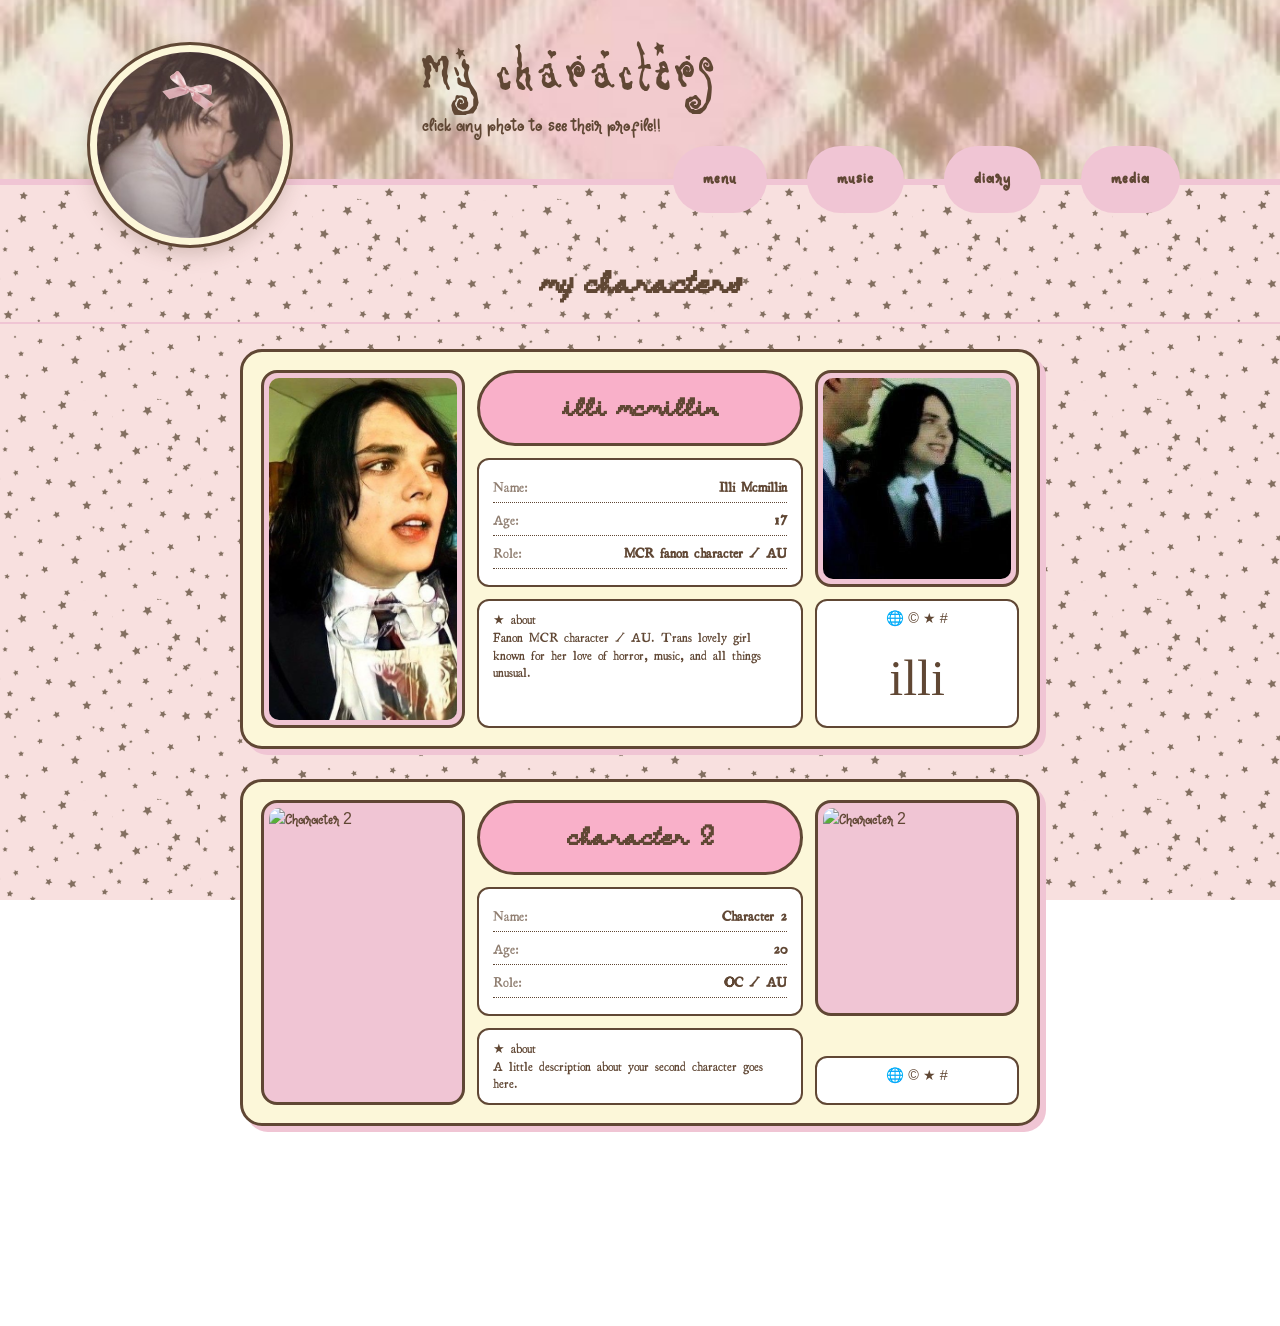
==== characters.html @ 439c7ed2 "Initial commit" ====
<!DOCTYPE html>
<html lang="en">

<head>
    <meta charset="UTF-8">
    <meta name="viewport" content="width=device-width, initial-scale=1.0">

    <link rel="stylesheet" href="css/estilo2.css">

    <title>My Characters</title>
</head>

<body>

    <!-- ---------- HEADER ---------- -->

    <header class="profile-header">

        <div class="banner">
            <h1>My characters</h1>
            <p>
                click any photo to see their profile!!
            </p>

        </div>
        <div class="profile-area2">

            <!-- PROFILE PICTURE -->
            <div class="profile-side">
                <div class="profile-picture">

                    <img
                        src="img/ryro.jpg"
                        alt="My profile picture"
                    >

                </div>

            </div>


            <!-- NAVIGATION -->

            <nav class="side-nav left-nav">

                <a href="index.html">menu</a>

                <a href="music.html">music</a>

                <a href="diary.html">diary</a>

                <a href="media.html">media</a>

            </nav>

        </div>

    </header>



    <!-- ---------- CHARACTERS ---------- -->

    <section class="characters"> 
        <h2>my characters</h2>
        <div class="character-list">


            <!-- ---------- CHARACTER 1 : ILLI ---------- -->
            <div class="character">
                <!-- FOTO IZQUIERDA -->
                <div class="photo photo-left">
                    <a href="characters/illi.html">
                        <img
                            src="img/illimcmillin.jpg"
                            alt="Illi Mcmillin"
                        >
                    </a>
                </div>
                <!-- NOMBRE -->
                <div class="name-oval">
                    <h3>illi Mcmillin</h3>
                </div>



                <!-- FOTO DERECHA -->

                <div class="photo photo-right">
                    <img
                        src="img/illimcmillin2.jpg"
                        alt="Illi Mcmillin"
                    >
                </div>

                <!-- INFORMACIÓN -->
                <div class="info-box">
                    <p>
                        <span>Name:</span>
                        <strong>Illi Mcmillin</strong>
                    </p>
                    <p>
                        <span>Age:</span>
                        <strong>17</strong>
                    </p>
                    <p>
                        <span>Role:</span>
                        <strong>MCR fanon character / AU</strong>
                    </p>
                </div>

                <!-- DESCRIPCIÓN -->
                <div class="text-box">
                    <p class="text-title">
                        ★ about
                    </p>
                    <p>
                        Fanon MCR character / AU.
                        Trans lovely girl known for her love of horror, music, and all things unusual.
                    </p>
                </div>

                <!-- MINI BOX -->
                <div class="mini-box">
                    <div class="mini-icons">
                        🌐 © ★ #
                    </div>
                    <div class="barcode">
                        illi
                    </div>

                </div>


            </div>



            <!-- ---------- CHARACTER 2 ---------- -->

            <div class="character">


                <!-- FOTO IZQUIERDA -->
                <div class="photo photo-left">
                    <img
                        src="img/character2.jpg"
                        alt="Character 2"
                    >
                </div>

                <!-- NOMBRE -->
                <div class="name-oval">
                    <h3>character 2</h3>
                </div>
                <!-- FOTO DERECHA -->
                <div class="photo photo-right">
                    <img
                        src="img/character2-2.jpg"
                        alt="Character 2"
                    >
                </div>

                <!-- INFORMACIÓN -->
                <div class="info-box">
                    <p>
                        <span>Name:</span>
                        <strong>Character 2</strong>
                    </p>

                    <p>
                        <span>Age:</span>
                        <strong>20</strong>
                    </p>

                    <p>
                        <span>Role:</span>
                        <strong>OC / AU</strong>
                    </p>

                </div>



                <!-- DESCRIPCIÓN -->

                <div class="text-box">

                    <p class="text-title">
                        ★ about
                    </p>

                    <p>
                        A little description about
                        your second character goes here.
                    </p>

                </div>



                <!-- MINI BOX -->
                <div class="mini-box">
                    <div class="mini-icons">
                        🌐 © ★ #
                    </div>

                    <div class="barcode">
                        <span></span>
                        <span></span>
                        <span></span>
                        <span></span>
                        <span></span>
                        <span></span>
                        <span></span>
                        <span></span>

                    </div>

                </div>


            </div>


        </div>

    </section>


</body>

</html>
---- css/estilo2.css ----
/* ---------- FONTS ---------- */

@font-face {
    font-family: "Pretty On The Inside";
    src: url("../fonts/poti.ttf");
}

@font-face {
    font-family: "Barras";
    src: url("../fonts/CODE3X-D.ttf");
}

@font-face {
    font-family: "Hillos";
    src: url("../fonts/Hillos.otf");
}

@font-face {
    font-family: "Cavalhatriz";
    src: url("../fonts/Cavalhatriz.ttf");
}

@font-face {
    font-family: "Coolvetica";
    src: url("../fonts/Coolvetica.otf");
}

@font-face {
    font-family: "Essays 1743";
    src: url("../fonts/Essays1743.ttf");
}


/* ---------- GENERAL ---------- */

* {
    box-sizing: border-box;
}

html {
    scroll-behavior: smooth;
}

body {
    margin: 0;
    padding: 0;

    background-color: #ffffff;
    color: #604734;

    font-family: "Hillos", Arial, sans-serif;
    line-height: 1.6;
}

body::before {
    content: "";
    position: fixed;
    inset: 0;

    background-image: url("../img/bgpink.png");
    background-size: 200px auto;
    background-repeat: repeat;

    opacity: 0.78;

    z-index: -1;
}

a {
    color: inherit;
}

img {
    display: block;
    max-width: 100%;
}


/* ---------- HEADER ---------- */

.profile-header {
    width: 100%;
    position: relative;
}

/* ---------- BANNER ---------- */

.banner {
    height: 185px;
    background-image: url("../img/banner.jpeg");
    background-size: cover;
    background-position: center;
    border-bottom: 6px solid #F0C5D4;

    position: relative;

    display: flex;
    flex-direction: column;
    justify-content: center;
    align-items: flex-start;

    padding-left: 33%;
}


/* ---------- TITULO ---------- */

.banner h1 {
    margin: 0 0 4px;

    color: #604734;

    font-family: "Pretty On The Inside", sans-serif;

    font-size: 78px;
    font-weight: normal;

    line-height: 0.9;
    letter-spacing: 4px;
}


/* ---------- DESCRIPCION ---------- */

.banner p {
    margin: 0;

    color: #604734;

    font-family: "Hillos", sans-serif;

    font-size: 20px;

    line-height: 1;

    text-align: left;
}

/* ---------- PROFILE AREA ---------- */

.profile-area2 {
    width: 90%;
    max-width: 1100px;
    margin: 0 auto;
    position: relative;
    height: 23px;
}


/* ---------- PROFILE SIDE ---------- */

.profile-side {
    position: absolute;
    left: 0;
    top: -140px;
    display: flex;
    align-items: flex-end; 
    gap: 20px;
    z-index: 5;
}


/* ---------- PROFILE PICTURE ---------- */

.profile-picture {
    width: 200px;
    height: 200px;
    border-radius: 67%;
    background-color: #F6D8D6;
    border: 7px solid #FCF7D9;
    outline: 3px solid #604734;
    overflow: hidden;
    box-shadow:
        0 8px 20px rgba(96, 71, 52, 0.25);
    flex-shrink: 0;
}

.profile-picture img {
    width: 100%;
    height: 100%;
    object-fit: cover;
}



/* ---------- MENU ---------- */

.side-nav {
    position: absolute;
    right: 10px;
    bottom: -15px;
    width: 100%;
    display: flex;
    justify-content: flex-end;
    gap: 40px;
    padding: 0 0 10px;
    z-index: 10;
}


/* ---------- MENU LINKS ---------- */

.side-nav a {
    padding: 20px 30px;
    color: #604734;
    background-color: #F0C5D4;
    font-family: "Hillos", sans-serif;
    font-size: 17px;
    font-weight: bold;
    letter-spacing: 1px;
    text-decoration: none;
    border-radius: 999px;
    transition: 0.25s ease;
}

.side-nav a:hover {
    color: #FCF7D9;
    background-color: #604734;
    box-shadow: 4px 4px 0 #503b2a;
    transform: translate(-2px, -2px);
}

/* ---------- CHARACTERS ---------- */ 
.characters { 
    width: 100%; 
    max-width: 1300px; 
    margin: 45px auto 200px; 
} 
.characters h2 {
     margin: 0 0 25px; 
     color: #604734; 
     font-family: "Cavalhatriz", serif; 
     font-size: 2.4rem; 
     text-align: center; 
     border-bottom: 2px solid #F0C5D4; 
     padding-bottom: 8px; }

/* ---------- CHARACTER LIST ---------- */

.character-list {
    display: flex;           /* en vez de grid con 1fr que estira */
    flex-wrap: wrap;
    justify-content: center; /* las centra en la página */
    gap: 30px;
}

/* ---------- CHARACTER CARD (ID CARD LAYOUT) ---------- */

.character {
    display: grid;
    grid-template-columns: 1fr 1.6fr 1fr;
    grid-template-rows: auto auto auto;
    gap: 12px;

    width: 800px;      /* <-- ancho fijo, ajusta a tu gusto */
    max-width: 100%;   /* para que no se rompa en móvil */

    background-color: #FCF7D9;
    border: 3px solid #604734;
    border-radius: 22px;
    padding: 18px;

    box-shadow: 6px 6px 0 #F0C5D4;
    transition: transform 0.25s ease, box-shadow 0.25s ease;
}

.character:hover {
    transform: translateY(-5px);
    box-shadow: 8px 8px 0 #F0C5D4;
}

/* ---------- FOTOS (izq y der, mismo tamaño, ocupan toda la altura) ---------- */

.photo-left{
    grid-row: 1 / 4; /* ocupan las 3 filas, misma altura */
    background-color: #F0C5D4;
    border: 3px solid #604734;
    border-radius: 16px;
    overflow: hidden;
    padding: 5px;
}
.photo-right {
    grid-row: 1 / 3; /* ocupan las 3 filas, misma altura */
    background-color: #F0C5D4;
    border: 3px solid #604734;
    border-radius: 16px;
    overflow: hidden;
    padding: 5px;
}

.photo-left { grid-column: 1; }
.photo-right { grid-column: 3; }

.photo-left img {
    width: 100%;
    height: 100%;
    object-fit: cover;
    border-radius: 10px;
    display: block;
}
.photo-right img {
    width: 100%;
    height: 100%;
    object-fit: cover;
    border-radius: 10px;
    display: block;
}

/* ---------- ÓVALO NOMBRE (fila 1, centro) ---------- */

.name-oval {
    grid-column: 2;
    grid-row: 1;
    background-color: #f9b0c9;
    border: 3px solid #604734;
    border-radius: 50px;
    display: flex;
    align-items: center;
    justify-content: center;
    padding: 10px;
}

.name-oval h3 {
    margin: 0;
    color: #604734;
    font-family: "Cavalhatriz", serif;
    font-size: 31px;
    text-transform: lowercase;
}

/* ---------- INFO BOX (fila 2, centro) ---------- */

.info-box {
    grid-column: 2;
    grid-row: 2;

    background: #fff;
    border: 2px solid #604734;
    border-radius: 12px;
    padding: 10px 14px;
    text-align: left;
}

.info-box p {
    display: flex;
    justify-content: space-between;
    margin: 6px 0;
    font-family: "Essays 1743", serif;
    font-size: 0.85rem;
    color: #604734;
    border-bottom: 1px dotted #604734;
    padding-bottom: 4px;
}

.info-box span { opacity: 0.7; }

/* ---------- TEXTO (fila 3, centro) ---------- */

.text-box {
    grid-column: 2;
    grid-row: 3;

    background: #fff;
    border: 2px solid #604734;
    border-radius: 12px;
    padding: 10px 14px;
    text-align: left;
}

.text-title {
    margin: 0 0 6px 0;
    font-family: "Cavalhatriz", serif;
    color: #604734;
    font-size: 1rem;
}

.text-box p {
    margin: 0;
    font-family: "Essays 1743", serif;
    font-size: 0.8rem;
    color: #604734;
    line-height: 1.4;
}

/* ---------- MINI BOX / CÓDIGO DE BARRAS (fila 3, debajo de foto derecha) ---------- */

.mini-box {
    grid-column: 3;
    grid-row: 3;
    align-self: end;

    background: #fff;
    border: 2px solid #604734;
    border-radius: 12px;
    padding: 8px 12px;

    display: flex;
    flex-direction: column;
    align-items: center;
    gap: 6px;
}

.mini-icons {
    font-size: 0.9rem;
    color: #604734;
}

.barcode {
    display: block;
    gap: 1px;
    font-family: "barras";
    font-size: 50px;
}


/* ---------- MOBILE ---------- */

@media (max-width: 800px) {

    /* ---------- BANNER ---------- */

    .banner {
        height: 180px;
        padding-left: 25%;
        padding-right: 20px;
    }

    .banner h1 {
        font-size: 55px;
        letter-spacing: 2px;
    }

    .banner p {
        font-size: 15px;
    }


    /* ---------- PROFILE ---------- */

    .profile-area2 {
        width: 92%;
        height: auto;
    }

    .profile-side {
        position: relative;
        top: -70px;
        left: auto;

        width: 100%;

        flex-direction: column;
        align-items: center;

        gap: 15px;
    }

    .profile-picture {
        width: 160px;
        height: 160px;
    }


    /* ---------- MENU ---------- */

    .side-nav {
        position: relative;

        right: auto;
        bottom: auto;

        width: 100%;

        justify-content: center;
        flex-wrap: wrap;

        gap: 10px;
        padding: 0 10px 10px;
    }

    .side-nav a {
        padding: 12px 20px;
        font-size: 15px;
    }


    /* ---------- CHARACTERS ---------- */

    .characters {
        width: 92%;
        margin: 30px auto 100px;
    }

    .characters h2 {
        font-size: 2rem;
    }


    /* ---------- CHARACTER CARD ---------- */

    .character {
        width: 100%;

        grid-template-columns: 1fr 1fr;
        grid-template-rows: auto auto auto auto;

        gap: 10px;
        padding: 12px;
    }


    /* ---------- PHOTOS ---------- */

    .photo-left {
        grid-column: 1;
        grid-row: 1 / 3;

        min-height: 220px;
    }

    .photo-right {
        grid-column: 2;
        grid-row: 1 / 3;

        min-height: 220px;
    }


    /* ---------- NAME ---------- */

    .name-oval {
        grid-column: 1 / 3;
        grid-row: 3;

        padding: 8px;
    }

    .name-oval h3 {
        font-size: 25px;
    }


    /* ---------- INFO ---------- */

    .info-box {
        grid-column: 1 / 3;
        grid-row: 4;
    }


    /* ---------- TEXT ---------- */

    .text-box {
        grid-column: 1 / 3;
        grid-row: 5;
    }


    /* ---------- MINI BOX ---------- */

    .mini-box {
        grid-column: 1 / 3;
        grid-row: 6;
    }

}

/* ---------- SMALL PHONES ---------- */

@media (max-width: 500px) {

    .banner {
        height: 160px;
        padding-left: 20px;
        padding-right: 20px;
        align-items: center;
        text-align: center;
    }

    .banner h1 {
        font-size: 42px;
        letter-spacing: 1px;
    }

    .banner p {
        font-size: 14px;
    }


    .profile-side {
        top: -55px;
    }

    .profile-picture {
        width: 140px;
        height: 140px;
    }


    .side-nav {
        gap: 7px;
    }

    .side-nav a {
        padding: 10px 14px;
        font-size: 14px;
    }


    .characters {
        width: 94%;
        margin-top: 20px;
    }

    .characters h2 {
        font-size: 1.7rem;
    }


    /* CARD */

    .character {
        grid-template-columns: 1fr;
        grid-template-rows: auto;
    }


    .photo-left,
    .photo-right {
        grid-column: 1;
        grid-row: auto;

        min-height: 250px;
    }


    .name-oval {
        grid-column: 1;
        grid-row: auto;
    }

    .name-oval h3 {
        font-size: 22px;
    }


    .info-box {
        grid-column: 1;
        grid-row: auto;
    }


    .text-box {
        grid-column: 1;
        grid-row: auto;
    }


    .mini-box {
        grid-column: 1;
        grid-row: auto;
    }


    .barcode {
        font-size: 40px;
    }

}
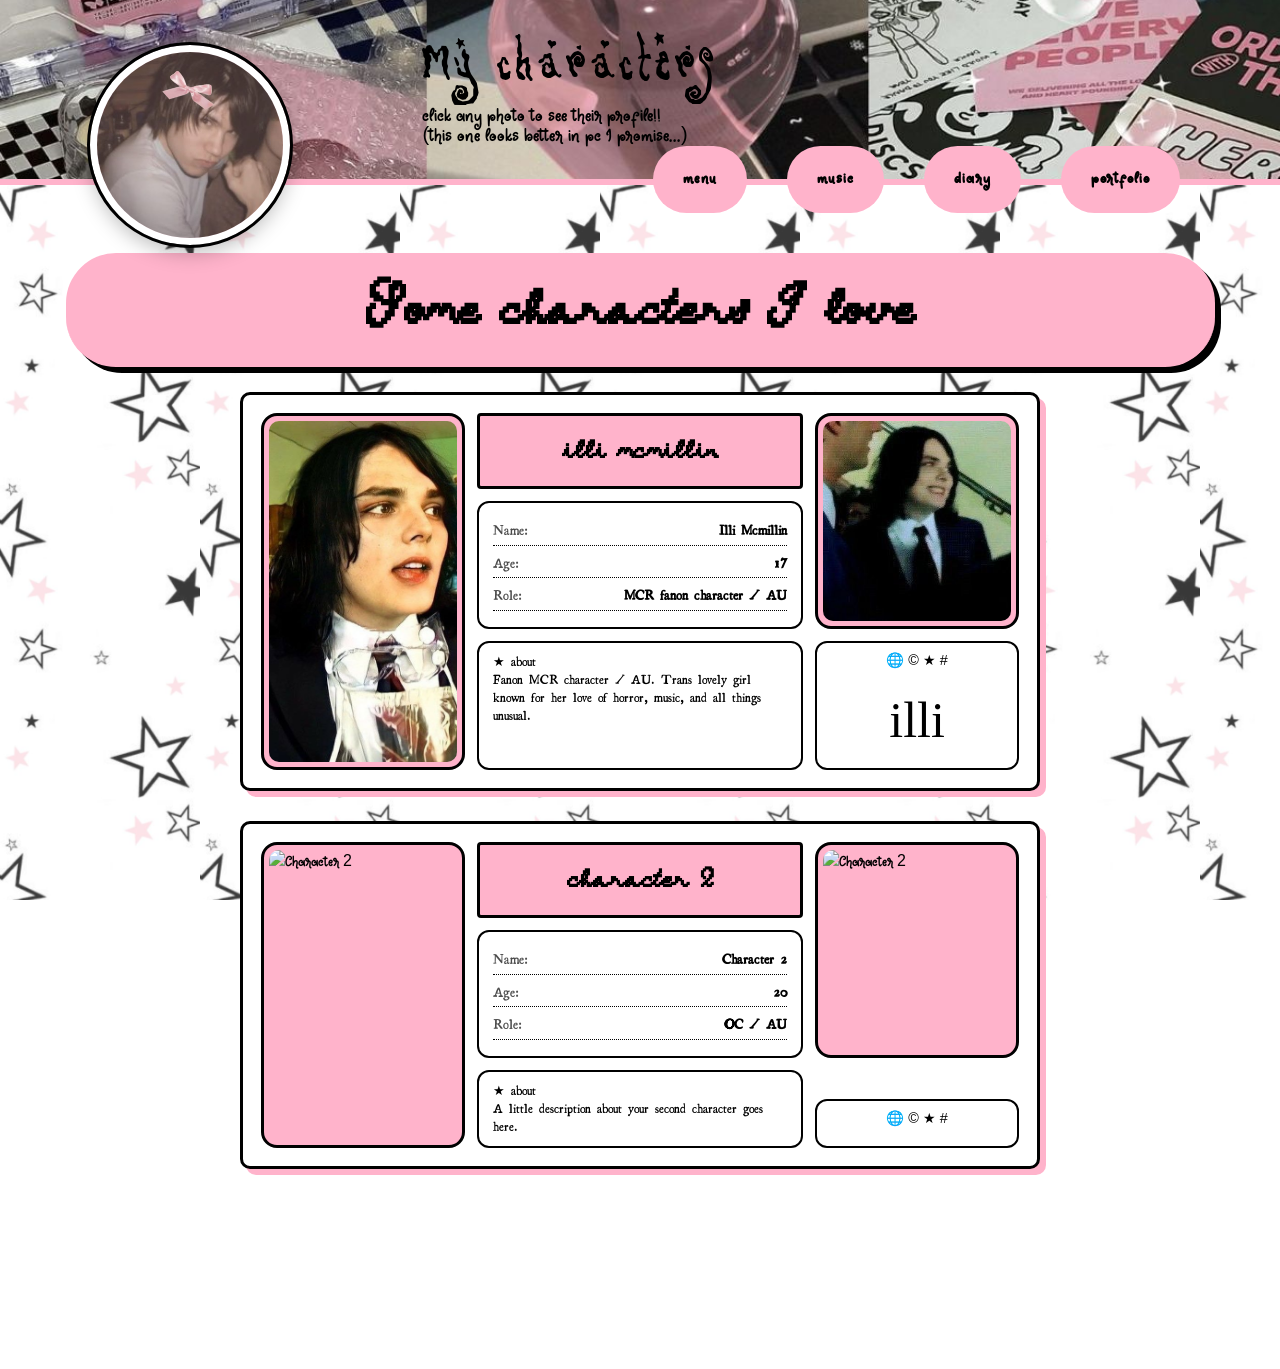
==== commit 4c6a4bab: "CHANGE THEME" ====
--- a/characters.html
+++ b/characters.html
@@ -19,7 +19,8 @@
         <div class="banner">
             <h1>My characters</h1>
             <p>
-                click any photo to see their profile!!
+                click any photo to see their profile!! <br>
+                (this one looks better in pc I promise...)
             </p>
 
         </div>
@@ -49,7 +50,7 @@
 
                 <a href="diary.html">diary</a>
 
-                <a href="media.html">media</a>
+                <a href="media.html">portfolio</a>
 
             </nav>
 
@@ -62,7 +63,7 @@
     <!-- ---------- CHARACTERS ---------- -->
 
     <section class="characters"> 
-        <h2>my characters</h2>
+        <h2>Some characters I love</h2>
         <div class="character-list">
 
 
--- a/css/estilo2.css
+++ b/css/estilo2.css
@@ -1,3 +1,16 @@
+/* =====================================================
+   PALETA — inspirada en el banner de referencia
+   negro + blanco + rosa fuerte + rosa pastel
+   ===================================================== */
+:root {
+    --black: #000000;
+    --white: #FFFFFF;
+    --pink-strong: #FF6092;
+    --pink: #FFB3CB;
+    --pink-light: #FFE3EC;
+    --gray: #B7B7B7;
+}
+
 /* ---------- FONTS ---------- */
 
 @font-face {
@@ -46,7 +59,7 @@
     padding: 0;
 
     background-color: #ffffff;
-    color: #604734;
+    color: #000000;
 
     font-family: "Hillos", Arial, sans-serif;
     line-height: 1.6;
@@ -57,7 +70,7 @@
     position: fixed;
     inset: 0;
 
-    background-image: url("../img/bgpink.png");
+    background-image: url("../img/cutestars.jpg");
     background-size: 200px auto;
     background-repeat: repeat;
 
@@ -87,13 +100,11 @@
 
 .banner {
     height: 185px;
-    background-image: url("../img/banner.jpeg");
+    background-image: url("../img/bp.jpg");
     background-size: cover;
     background-position: center;
-    border-bottom: 6px solid #F0C5D4;
-
+    border-bottom: 6px solid #FFB3CB;
     position: relative;
-
     display: flex;
     flex-direction: column;
     justify-content: center;
@@ -108,7 +119,7 @@
 .banner h1 {
     margin: 0 0 4px;
 
-    color: #604734;
+    color: #000000;
 
     font-family: "Pretty On The Inside", sans-serif;
 
@@ -125,7 +136,7 @@
 .banner p {
     margin: 0;
 
-    color: #604734;
+    color: #000000;
 
     font-family: "Hillos", sans-serif;
 
@@ -166,12 +177,12 @@
     width: 200px;
     height: 200px;
     border-radius: 67%;
-    background-color: #F6D8D6;
-    border: 7px solid #FCF7D9;
-    outline: 3px solid #604734;
+    background-color: #FFE3EC;
+    border: 7px solid #FFFFFF;
+    outline: 3px solid #000000;
     overflow: hidden;
     box-shadow:
-        0 8px 20px rgba(96, 71, 52, 0.25);
+        0 8px 20px rgba(0, 0, 0, 0.25);
     flex-shrink: 0;
 }
 
@@ -202,8 +213,8 @@
 
 .side-nav a {
     padding: 20px 30px;
-    color: #604734;
-    background-color: #F0C5D4;
+    color: #000000;
+    background-color: #FFB3CB;
     font-family: "Hillos", sans-serif;
     font-size: 17px;
     font-weight: bold;
@@ -214,9 +225,9 @@
 }
 
 .side-nav a:hover {
-    color: #FCF7D9;
-    background-color: #604734;
-    box-shadow: 4px 4px 0 #503b2a;
+    color: #FFB3CB;
+    background-color: #000000;
+    box-shadow: 4px 4px 0 #FFB3CB;
     transform: translate(-2px, -2px);
 }
 
@@ -226,14 +237,23 @@
     max-width: 1300px; 
     margin: 45px auto 200px; 
 } 
+
 .characters h2 {
-     margin: 0 0 25px; 
-     color: #604734; 
-     font-family: "Cavalhatriz", serif; 
-     font-size: 2.4rem; 
-     text-align: center; 
-     border-bottom: 2px solid #F0C5D4; 
-     padding-bottom: 8px; }
+    margin: 0 auto 25px;
+    color: #000000;
+    font-family: "Cavalhatriz", serif;
+    font-size: 60px;
+    text-align: center;
+
+    background-color: #FFB3CB;
+    border-bottom: 2px solid #FFB3CB;
+    padding: 8px 300px;
+
+    box-shadow: 6px 6px 0 #000000;
+
+    border-radius: 50px;
+    width: fit-content;
+}
 
 /* ---------- CHARACTER LIST ---------- */
 
@@ -255,34 +275,34 @@
     width: 800px;      /* <-- ancho fijo, ajusta a tu gusto */
     max-width: 100%;   /* para que no se rompa en móvil */
 
-    background-color: #FCF7D9;
-    border: 3px solid #604734;
-    border-radius: 22px;
+    background-color: #FFFFFF;
+    border: 3px solid #000000;
+    border-radius: 10px;
     padding: 18px;
 
-    box-shadow: 6px 6px 0 #F0C5D4;
+    box-shadow: 6px 6px 0 #FFB3CB;
     transition: transform 0.25s ease, box-shadow 0.25s ease;
 }
 
 .character:hover {
     transform: translateY(-5px);
-    box-shadow: 8px 8px 0 #F0C5D4;
+    box-shadow: 8px 8px 0 #FFB3CB;
 }
 
 /* ---------- FOTOS (izq y der, mismo tamaño, ocupan toda la altura) ---------- */
 
 .photo-left{
     grid-row: 1 / 4; /* ocupan las 3 filas, misma altura */
-    background-color: #F0C5D4;
-    border: 3px solid #604734;
+    background-color: #FFB3CB;
+    border: 3px solid #000000;
     border-radius: 16px;
     overflow: hidden;
     padding: 5px;
 }
 .photo-right {
     grid-row: 1 / 3; /* ocupan las 3 filas, misma altura */
-    background-color: #F0C5D4;
-    border: 3px solid #604734;
+    background-color: #FFB3CB;
+    border: 3px solid #000000;
     border-radius: 16px;
     overflow: hidden;
     padding: 5px;
@@ -311,9 +331,9 @@
 .name-oval {
     grid-column: 2;
     grid-row: 1;
-    background-color: #f9b0c9;
-    border: 3px solid #604734;
-    border-radius: 50px;
+    background-color: #FFB3CB;
+    border: 3px solid #000000;
+    border-radius: 4px;
     display: flex;
     align-items: center;
     justify-content: center;
@@ -322,7 +342,7 @@
 
 .name-oval h3 {
     margin: 0;
-    color: #604734;
+    color: #000000;
     font-family: "Cavalhatriz", serif;
     font-size: 31px;
     text-transform: lowercase;
@@ -335,7 +355,7 @@
     grid-row: 2;
 
     background: #fff;
-    border: 2px solid #604734;
+    border: 2px solid #000000;
     border-radius: 12px;
     padding: 10px 14px;
     text-align: left;
@@ -347,8 +367,8 @@
     margin: 6px 0;
     font-family: "Essays 1743", serif;
     font-size: 0.85rem;
-    color: #604734;
-    border-bottom: 1px dotted #604734;
+    color: #000000;
+    border-bottom: 1px dotted #000000;
     padding-bottom: 4px;
 }
 
@@ -361,7 +381,7 @@
     grid-row: 3;
 
     background: #fff;
-    border: 2px solid #604734;
+    border: 2px solid #000000;
     border-radius: 12px;
     padding: 10px 14px;
     text-align: left;
@@ -370,7 +390,7 @@
 .text-title {
     margin: 0 0 6px 0;
     font-family: "Cavalhatriz", serif;
-    color: #604734;
+    color: #000000;
     font-size: 1rem;
 }
 
@@ -378,7 +398,7 @@
     margin: 0;
     font-family: "Essays 1743", serif;
     font-size: 0.8rem;
-    color: #604734;
+    color: #000000;
     line-height: 1.4;
 }
 
@@ -390,7 +410,7 @@
     align-self: end;
 
     background: #fff;
-    border: 2px solid #604734;
+    border: 2px solid #000000;
     border-radius: 12px;
     padding: 8px 12px;
 
@@ -402,7 +422,7 @@
 
 .mini-icons {
     font-size: 0.9rem;
-    color: #604734;
+    color: #000000;
 }
 
 .barcode {
@@ -413,257 +433,152 @@
 }
 
 
-/* ---------- MOBILE ---------- */
-
-@media (max-width: 800px) {
-
-    /* ---------- BANNER ---------- */
-
+/* =====================================================
+   RESPONSIVE
+   Se conserva el layout de escritorio tal cual;
+   solo se ajustan tamaños/posiciones en breakpoints.
+   ===================================================== */
+ 
+/* ---------- TABLET (<= 1024px) ---------- */
+@media (max-width: 1024px) {
+ 
     .banner {
-        height: 180px;
-        padding-left: 25%;
-        padding-right: 20px;
-    }
-
+        padding-left: 30%;
+    }
+ 
     .banner h1 {
-        font-size: 55px;
+        font-size: 60px;
+    }
+ 
+    .banner p {
+        font-size: 17px;
+    }
+ 
+    .character {
+        width: 100%;
+        max-width: 700px;
+    }
+}
+ 
+/* ---------- TABLET CHICA / MÓVIL GRANDE (<= 768px) ---------- */
+@media (max-width: 768px) {
+ 
+    .banner {
+        height: auto;
+        min-height: 220px;
+        padding: 90px 24px 24px;
+        align-items: center;
+        text-align: center;
+    }
+ 
+    .banner h1 {
+        font-size: 46px;
         letter-spacing: 2px;
     }
-
+ 
     .banner p {
         font-size: 15px;
-    }
-
-
-    /* ---------- PROFILE ---------- */
-
+        text-align: center;
+    }
+ 
+    /* la foto de perfil y el menú dejan de flotar encima
+       del banner y pasan a fluir en el documento */
     .profile-area2 {
-        width: 92%;
         height: auto;
-    }
-
+        padding-top: 100px;
+    }
+ 
     .profile-side {
-        position: relative;
-        top: -70px;
-        left: auto;
-
-        width: 100%;
-
-        flex-direction: column;
-        align-items: center;
-
-        gap: 15px;
-    }
-
+        position: static;
+        justify-content: center;
+        margin: 0 auto 15px;
+    }
+ 
     .profile-picture {
-        width: 160px;
-        height: 160px;
-    }
-
-
-    /* ---------- MENU ---------- */
-
+        width: 140px;
+        height: 140px;
+    }
+ 
     .side-nav {
-        position: relative;
-
-        right: auto;
-        bottom: auto;
-
-        width: 100%;
-
+        position: static;
         justify-content: center;
         flex-wrap: wrap;
-
-        gap: 10px;
-        padding: 0 10px 10px;
-    }
-
+        gap: 15px;
+        padding: 10px 0 0;
+    }
+ 
     .side-nav a {
         padding: 12px 20px;
         font-size: 15px;
     }
-
-
-    /* ---------- CHARACTERS ---------- */
-
-    .characters {
-        width: 92%;
-        margin: 30px auto 100px;
-    }
-
+ 
     .characters h2 {
-        font-size: 2rem;
-    }
-
-
-    /* ---------- CHARACTER CARD ---------- */
-
+        font-size: 1.9rem;
+    }
+ 
     .character {
         width: 100%;
-
-        grid-template-columns: 1fr 1fr;
-        grid-template-rows: auto auto auto auto;
-
-        gap: 10px;
-        padding: 12px;
-    }
-
-
-    /* ---------- PHOTOS ---------- */
-
-    .photo-left {
-        grid-column: 1;
-        grid-row: 1 / 3;
-
-        min-height: 220px;
-    }
-
-    .photo-right {
-        grid-column: 2;
-        grid-row: 1 / 3;
-
-        min-height: 220px;
-    }
-
-
-    /* ---------- NAME ---------- */
-
-    .name-oval {
-        grid-column: 1 / 3;
-        grid-row: 3;
-
-        padding: 8px;
-    }
-
-    .name-oval h3 {
-        font-size: 25px;
-    }
-
-
-    /* ---------- INFO ---------- */
-
-    .info-box {
-        grid-column: 1 / 3;
-        grid-row: 4;
-    }
-
-
-    /* ---------- TEXT ---------- */
-
-    .text-box {
-        grid-column: 1 / 3;
-        grid-row: 5;
-    }
-
-
-    /* ---------- MINI BOX ---------- */
-
-    .mini-box {
-        grid-column: 1 / 3;
-        grid-row: 6;
-    }
-
-}
-
-/* ---------- SMALL PHONES ---------- */
-
-@media (max-width: 500px) {
-
-    .banner {
-        height: 160px;
-        padding-left: 20px;
-        padding-right: 20px;
-        align-items: center;
-        text-align: center;
-    }
-
+        max-width: 480px;
+    }
+}
+ 
+/* ---------- MÓVIL (<= 560px) ---------- */
+@media (max-width: 560px) {
+ 
     .banner h1 {
-        font-size: 42px;
-        letter-spacing: 1px;
-    }
-
+        font-size: 34px;
+    }
+ 
     .banner p {
-        font-size: 14px;
-    }
-
-
-    .profile-side {
-        top: -55px;
-    }
-
+        font-size: 13px;
+    }
+ 
     .profile-picture {
-        width: 140px;
-        height: 140px;
-    }
-
-
-    .side-nav {
-        gap: 7px;
-    }
-
+        width: 110px;
+        height: 110px;
+        outline-width: 2px;
+        border-width: 5px;
+    }
+ 
     .side-nav a {
-        padding: 10px 14px;
-        font-size: 14px;
-    }
-
-
-    .characters {
-        width: 94%;
-        margin-top: 20px;
-    }
-
-    .characters h2 {
-        font-size: 1.7rem;
-    }
-
-
-    /* CARD */
-
+        padding: 10px 16px;
+        font-size: 13px;
+    }
+ 
+    /* la card de personaje pasa de 3 columnas a 1,
+       apilando cada bloque en el mismo orden en que
+       aparecen en el HTML, sin perder estilos */
     .character {
         grid-template-columns: 1fr;
         grid-template-rows: auto;
-    }
-
-
+        justify-items: stretch;
+    }
+ 
     .photo-left,
-    .photo-right {
-        grid-column: 1;
-        grid-row: auto;
-
-        min-height: 250px;
-    }
-
-
-    .name-oval {
-        grid-column: 1;
-        grid-row: auto;
-    }
-
-    .name-oval h3 {
-        font-size: 22px;
-    }
-
-
-    .info-box {
-        grid-column: 1;
-        grid-row: auto;
-    }
-
-
-    .text-box {
-        grid-column: 1;
-        grid-row: auto;
-    }
-
-
+    .photo-right,
+    .name-oval,
+    .info-box,
+    .text-box,
     .mini-box {
         grid-column: 1;
         grid-row: auto;
     }
-
-
+ 
+    .photo-left,
+    .photo-right {
+        height: 220px;
+    }
+ 
+    .name-oval h3 {
+        font-size: 24px;
+    }
+ 
+    .mini-box {
+        align-self: stretch;
+    }
+ 
     .barcode {
-        font-size: 40px;
-    }
-
-}+        font-size: 36px;
+    }
+}
+ 
